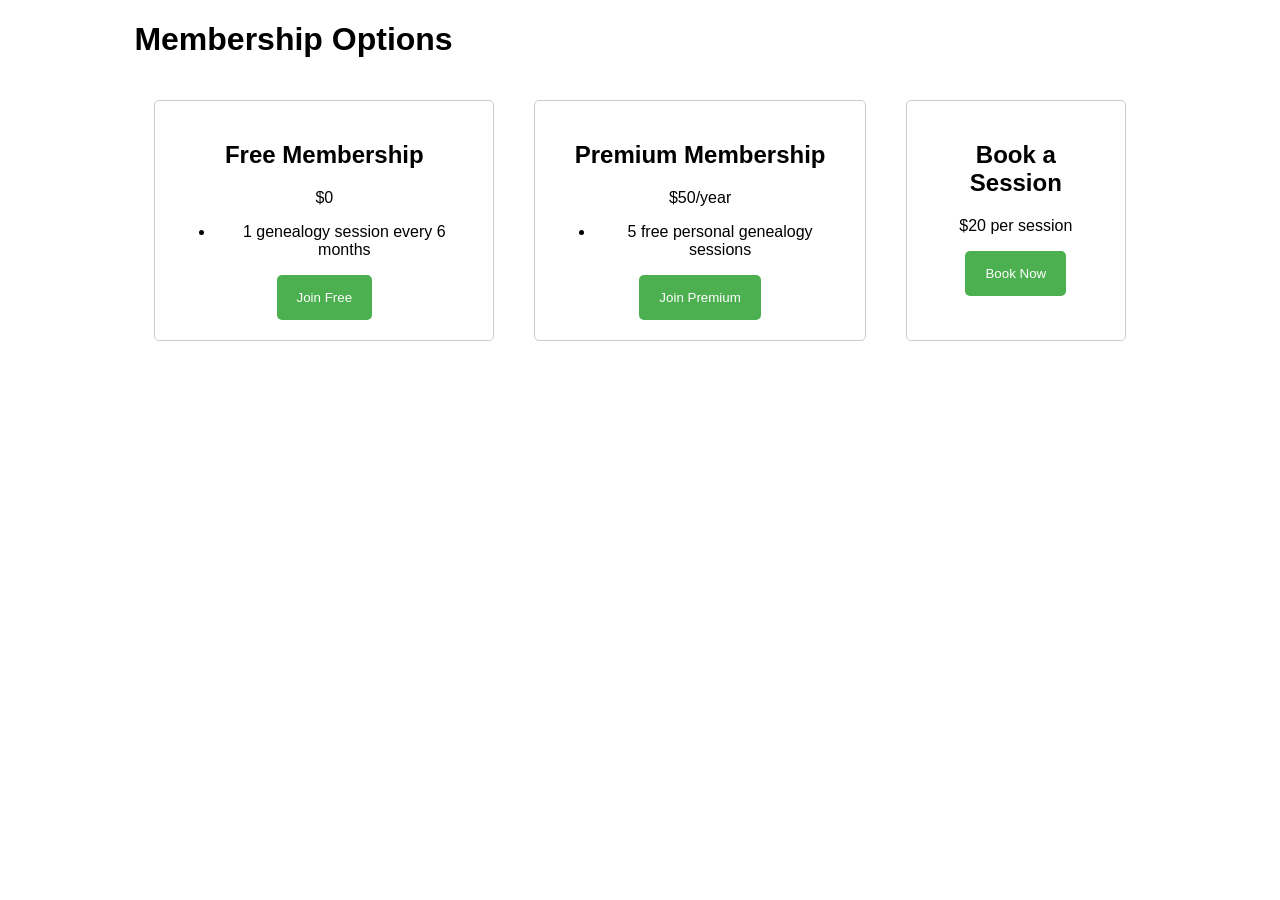
==== membership.html @ c645c07f "Add membership options HTML" ====
<!DOCTYPE html>
<html lang="en">
<head>
    <meta charset="UTF-8">
    <meta name="viewport" content="width=device-width, initial-scale=1.0">
    <title>Membership Options</title>
    <style>
        body { font-family: Arial, sans-serif; }
        .container { width: 80%; margin: auto; }
        .card { border: 1px solid #ccc; border-radius: 5px; padding: 20px; margin: 20px; text-align: center; }
        .button { background-color: #4CAF50; color: white; padding: 15px 20px; border: none; border-radius: 5px; cursor: pointer; }
        .button:hover { background-color: #45a049; }
        .grid { display: flex; justify-content: space-around; }
    </style>
</head>
<body>
    <div class="container">
        <h1>Membership Options</h1>
        <div class="grid">
            <div class="card">
                <h2>Free Membership</h2>
                <p>$0</p>
                <ul>
                    <li>1 genealogy session every 6 months</li>
                </ul>
                <button class="button">Join Free</button>
            </div>
            <div class="card">
                <h2>Premium Membership</h2>
                <p>$50/year</p>
                <ul>
                    <li>5 free personal genealogy sessions</li>
                </ul>
                <button class="button">Join Premium</button>
            </div>
            <div class="card">
                <h2>Book a Session</h2>
                <p>$20 per session</p>
                <button class="button">Book Now</button>
            </div>
        </div>
    </div>
</body>
</html>
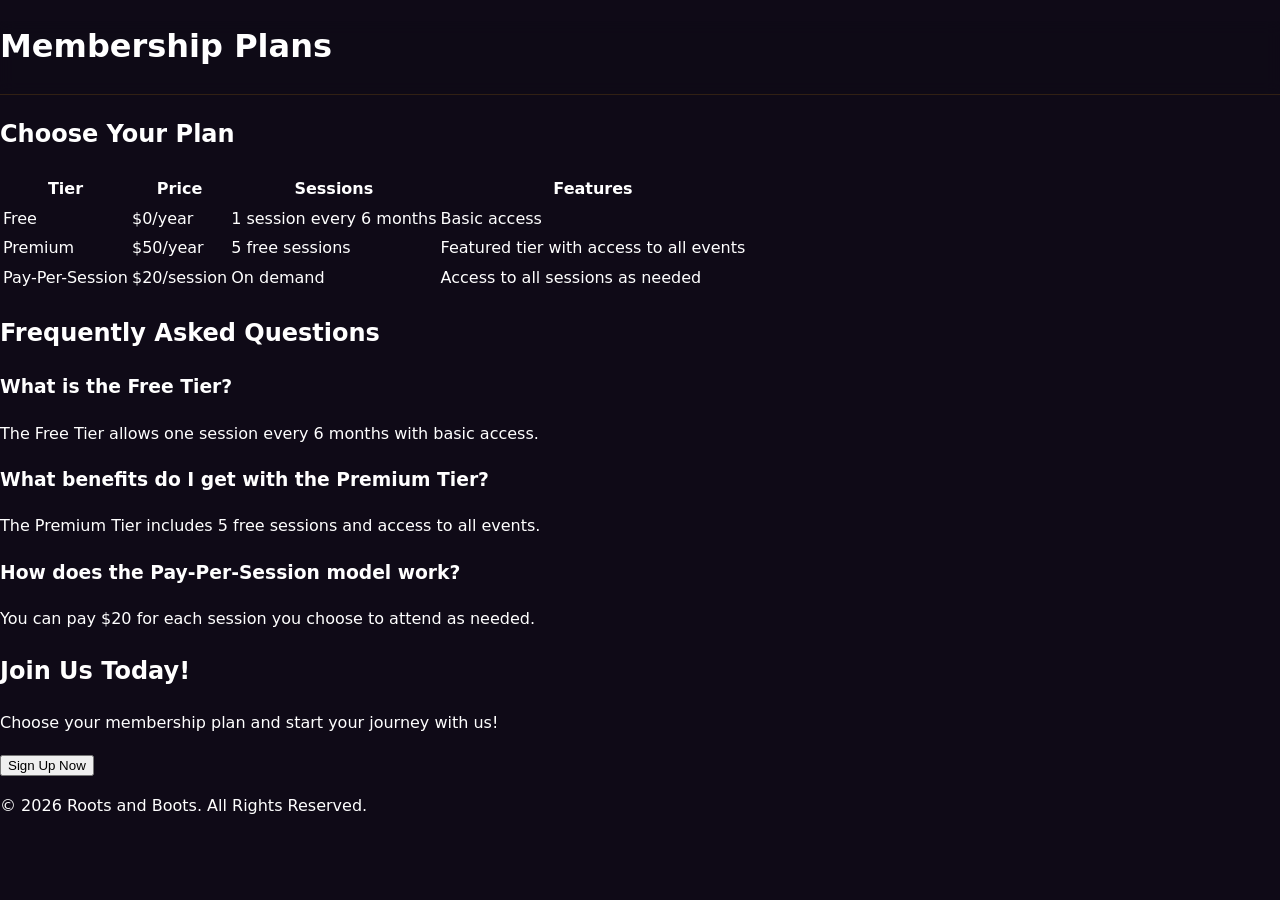
==== commit 3648d053: "Update membership.html with complete membership page" ====
--- a/membership.html
+++ b/membership.html
@@ -3,42 +3,68 @@
 <head>
     <meta charset="UTF-8">
     <meta name="viewport" content="width=device-width, initial-scale=1.0">
-    <title>Membership Options</title>
-    <style>
-        body { font-family: Arial, sans-serif; }
-        .container { width: 80%; margin: auto; }
-        .card { border: 1px solid #ccc; border-radius: 5px; padding: 20px; margin: 20px; text-align: center; }
-        .button { background-color: #4CAF50; color: white; padding: 15px 20px; border: none; border-radius: 5px; cursor: pointer; }
-        .button:hover { background-color: #45a049; }
-        .grid { display: flex; justify-content: space-around; }
-    </style>
+    <title>Membership</title>
+    <link rel="stylesheet" href="styles.css">
 </head>
 <body>
-    <div class="container">
-        <h1>Membership Options</h1>
-        <div class="grid">
-            <div class="card">
-                <h2>Free Membership</h2>
-                <p>$0</p>
-                <ul>
-                    <li>1 genealogy session every 6 months</li>
-                </ul>
-                <button class="button">Join Free</button>
-            </div>
-            <div class="card">
-                <h2>Premium Membership</h2>
-                <p>$50/year</p>
-                <ul>
-                    <li>5 free personal genealogy sessions</li>
-                </ul>
-                <button class="button">Join Premium</button>
-            </div>
-            <div class="card">
-                <h2>Book a Session</h2>
-                <p>$20 per session</p>
-                <button class="button">Book Now</button>
-            </div>
+    <header>
+        <h1>Membership Plans</h1>
+    </header>
+
+    <section id="membership-plans">
+        <h2>Choose Your Plan</h2>
+        <table>
+            <tr>
+                <th>Tier</th>
+                <th>Price</th>
+                <th>Sessions</th>
+                <th>Features</th>
+            </tr>
+            <tr>
+                <td>Free</td>
+                <td>$0/year</td>
+                <td>1 session every 6 months</td>
+                <td>Basic access</td>
+            </tr>
+            <tr>
+                <td>Premium</td>
+                <td>$50/year</td>
+                <td>5 free sessions</td>
+                <td>Featured tier with access to all events</td>
+            </tr>
+            <tr>
+                <td>Pay-Per-Session</td>
+                <td>$20/session</td>
+                <td>On demand</td>
+                <td>Access to all sessions as needed</td>
+            </tr>
+        </table>
+    </section>
+
+    <section id="faq">
+        <h2>Frequently Asked Questions</h2>
+        <div>
+            <h3>What is the Free Tier?</h3>
+            <p>The Free Tier allows one session every 6 months with basic access.</p>
         </div>
-    </div>
+        <div>
+            <h3>What benefits do I get with the Premium Tier?</h3>
+            <p>The Premium Tier includes 5 free sessions and access to all events.</p>
+        </div>
+        <div>
+            <h3>How does the Pay-Per-Session model work?</h3>
+            <p>You can pay $20 for each session you choose to attend as needed.</p>
+        </div>
+    </section>
+
+    <section id="call-to-action">
+        <h2>Join Us Today!</h2>
+        <p>Choose your membership plan and start your journey with us!</p>
+        <button>Sign Up Now</button>
+    </section>
+
+    <footer>
+        <p>&copy; 2026 Roots and Boots. All Rights Reserved.</p>
+    </footer>
 </body>
-</html>
+</html>
--- a/styles.css
+++ b/styles.css
@@ -0,0 +1,157 @@
+:root {
+  --purple: #6b21a8;
+  --gold: #f59e0b;
+  --black: #0b0b0b;
+  --bg: #0f0a17;
+  --white: #ffffff;
+  --muted: #d6d3d1;
+}
+* {
+  box-sizing: border-box;
+}
+html {
+  scroll-behavior: smooth;
+}
+body {
+  margin: 0;
+  font-family: ui-sans-serif, system-ui, -apple-system, Segoe UI, Roboto, Ubuntu, Cantarell, Noto Sans, Helvetica, Arial, "Apple Color Emoji", "Segoe UI Emoji";
+  color: var(--white);
+  background: var(--bg);
+  line-height: 1.6;
+}
+a {
+  color: var(--gold);
+  text-decoration: none;
+}
+a:hover {
+  text-decoration: underline;
+}
+.container {
+  width: min(1100px, 92vw);
+  margin-inline: auto;
+  padding: 0 1rem;
+}
+header {
+  position: sticky;
+  top: 0;
+  z-index: 50;
+  backdrop-filter: blur(8px);
+  background: rgba(15, 10, 23, 0.7);
+  border-bottom: 1px solid rgba(245, 158, 11, 0.15);
+}
+.nav {
+  display: flex;
+  align-items: center;
+  justify-content: space-between;
+  padding: 0.75rem 0;
+}
+.brand {
+  display: flex;
+  align-items: center;
+  gap: 0.75rem;
+}
+.brand img {
+  height: 40px;
+  width: 40px;
+  object-fit: contain;
+  border-radius: 8px;
+  background: #1c1229;
+  border: 1px solid rgba(245, 158, 11, 0.25);
+}
+.brand h1 {
+  font-size: clamp(1rem, 2vw, 1.1rem);
+  margin: 0;
+  letter-spacing: 0.04em;
+  font-weight: 700;
+}
+nav ul {
+  list-style: none;
+  display: flex;
+  gap: 1rem;
+  padding: 0;
+  margin: 0;
+}
+nav a {
+  padding: 0.5rem 0.75rem;
+  border-radius: 999px;
+}
+nav a:hover {
+  background: rgba(107, 33, 168, 0.15);
+  text-decoration: none;
+}
+.pricing-container {
+  display: grid;
+  grid-template-columns: repeat(auto-fit, minmax(280px, 1fr));
+  gap: 2rem;
+  margin-top: 2rem;
+}
+.pricing-card {
+  border: 2px solid rgba(245, 158, 11, 0.2);
+  background: rgba(255, 255, 255, 0.02);
+  border-radius: 16px;
+  padding: 2rem;
+  position: relative;
+  transition: all 0.3s ease;
+}
+.pricing-card:hover {
+  border-color: rgba(245, 158, 11, 0.5);
+  box-shadow: 0 8px 32px rgba(245, 158, 11, 0.1);
+}
+.pricing-card.featured {
+  border: 2px solid var(--gold);
+  transform: scale(1.05);
+  box-shadow: 0 12px 48px rgba(245, 158, 11, 0.2);
+}
+.pricing-card h3 {
+  margin-top: 0;
+  font-size: 1.5rem;
+  color: var(--gold);
+}
+.price {
+  font-size: 2.5rem;
+  font-weight: 700;
+  color: var(--gold);
+  margin: 1rem 0;
+}
+.features-list {
+  list-style: none;
+  padding: 0;
+  margin: 1.5rem 0;
+}
+.features-list li {
+  padding: 0.5rem 0;
+  color: var(--muted);
+  border-bottom: 1px solid rgba(245, 158, 11, 0.1);
+}
+.features-list li:before {
+  content: "✓ ";
+  color: var(--gold);
+  font-weight: bold;
+  margin-right: 0.5rem;
+}
+.btn {
+  display: inline-flex;
+  align-items: center;
+  justify-content: center;
+  gap: 0.5rem;
+  padding: 0.7rem 1rem;
+  border-radius: 12px;
+  border: 1px solid rgba(245, 158, 11, 0.3);
+  background: rgba(245, 158, 11, 0.1);
+  color: var(--white);
+  cursor: pointer;
+  transition: all 0.3s ease;
+  font-weight: 600;
+}
+.btn:hover {
+  background: rgba(245, 158, 11, 0.18);
+}
+.btn.primary {
+  background: linear-gradient(135deg, var(--gold), #ffca45);
+  color: #1b1300;
+  border: none;
+}
+.btn.wide {
+  width: 100%;
+  margin-top: 1.5rem;
+}
